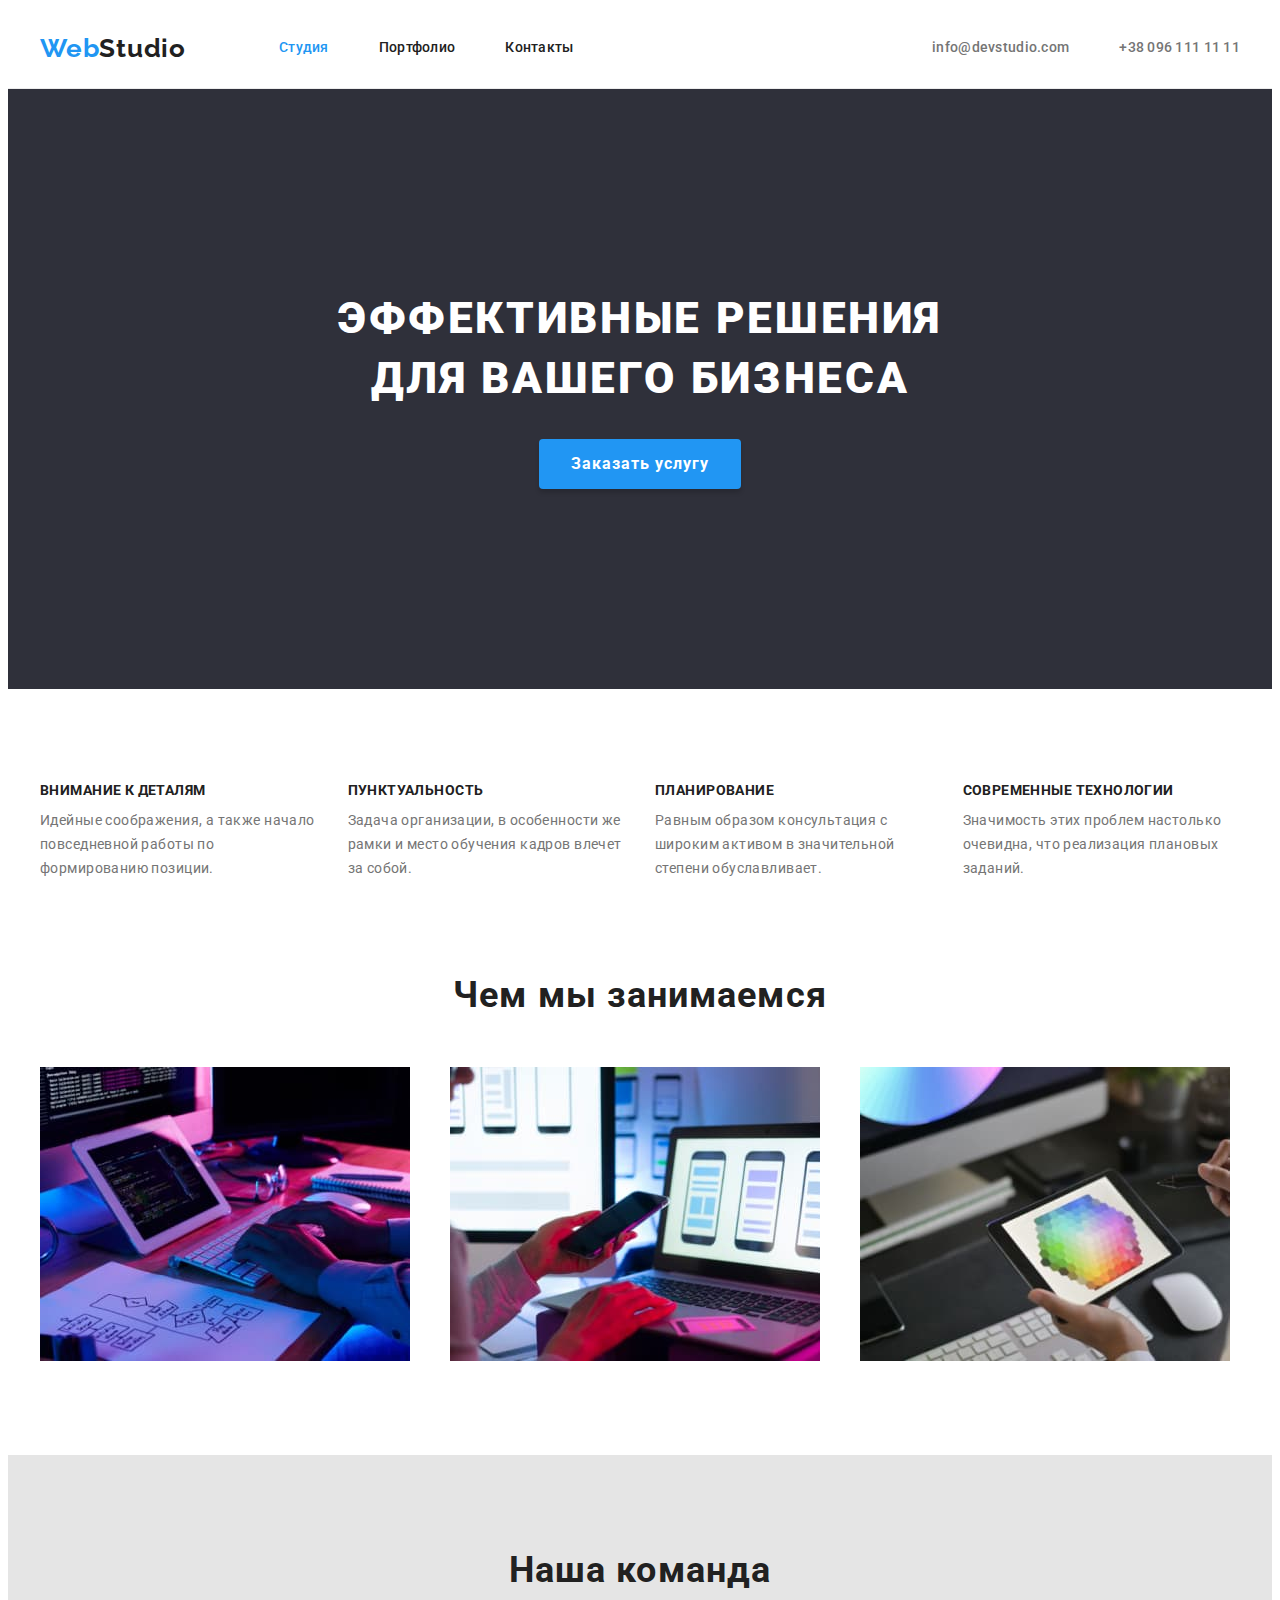
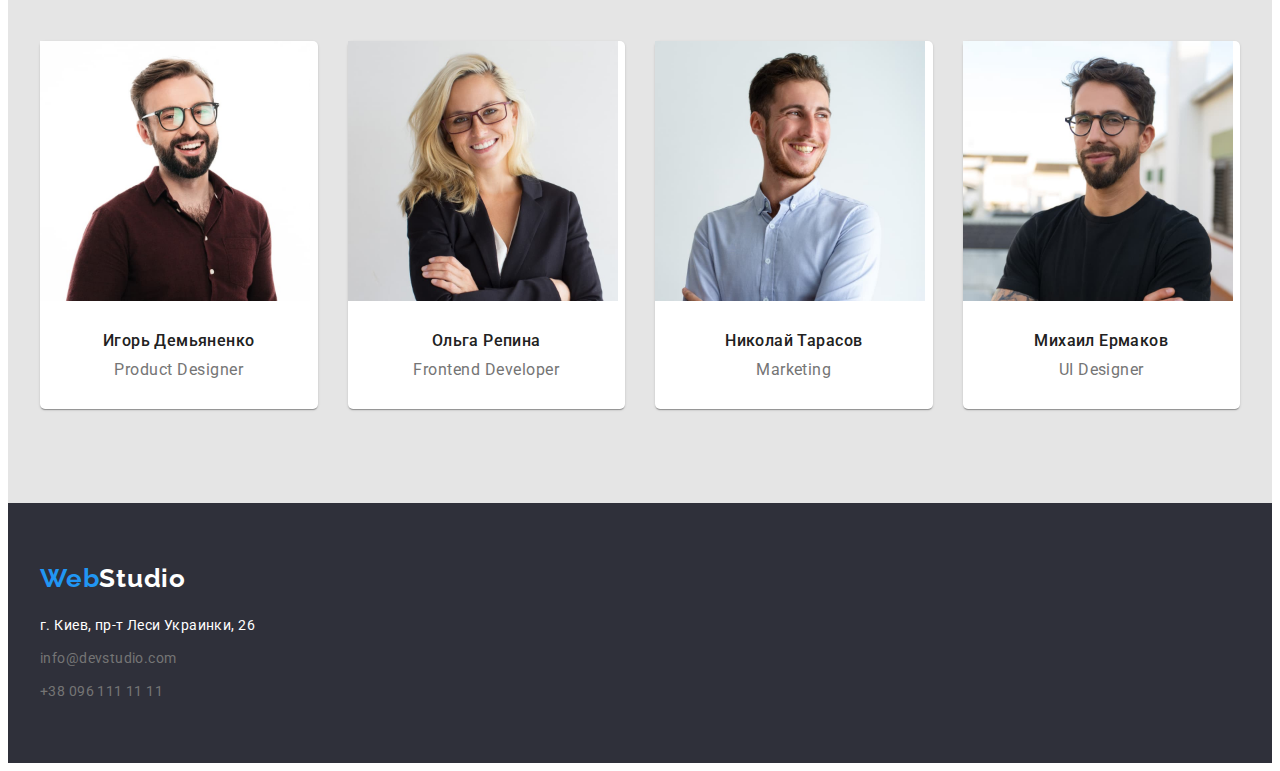
==== index.html @ f616d4c3 "Star files HW4" ====
<!DOCTYPE html>
<html lang="ru">
  <head>
    <meta charset="UTF-8" />
    <meta http-equiv="X-UA-Compatible" content="IE=edge" />
    <meta name="viewport" content="width=device-width, initial-scale=1.0" />
    <title>Homework 1</title>
    <link rel="preconnect" href="https://fonts.googleapis.com" />
    <link rel="preconnect" href="https://fonts.gstatic.com" crossorigin />
    <link
      href="https://fonts.googleapis.com/css2?family=Raleway:wght@700&family=Roboto:wght@400;500;700;900&display=swap"
      rel="stylesheet"
    />
    <link
      rel="stylesheet"
      href="https://cdnjs.cloudflare.com/ajax/libs/modern-normalize/1.1.0/modern-normalize.min.css"
      integrity="sha512-wpPYUAdjBVSE4KJnH1VR1HeZfpl1ub8YT/NKx4PuQ5NmX2tKuGu6U/JRp5y+Y8XG2tV+wKQpNHVUX03MfMFn9Q=="
      crossorigin="anonymous"
      referrerpolicy="no-referrer"
    />
    <link rel="stylesheet" href="./css/styles.css" />
  </head>
  <body>
    <header class="header">
      <div class="container">
        <nav class="nav">
          <a href="/" lang="en" class="logo"
            >Web<span class="logo-black">Studio</span></a
          >
          <ul class="list nav-list">
            <li class="item">
              <a href="" class="link nav-link current">Студия</a>
            </li>
            <li class="item">
              <a href="./portfolio.html" class="link nav-link">Портфолио</a>
            </li>
            <li class="item"><a href="" class="link nav-link">Контакты</a></li>
          </ul>
        </nav>
        <ul class="list head-contacts">
          <li class="item">
            <a href="mailto:info@devstudio.com" class="link contacts"
              >info@devstudio.com</a
            >
          </li>
          <li class="item">
            <a href="tel:+380961111111" class="link contacts"
              >+38 096 111 11 11</a
            >
          </li>
        </ul>
      </div>
    </header>
    <main>
      <section class="hero accent-section">
        <h1 class="hero-title">Эффективные решения для вашего бизнеса</h1>
        <button type="button" class="button">Заказать услугу</button>
      </section>
      <section class="benefits section">
        <div class="container">
          <h2 class="visually-hidden">Преимущества</h2>
          <ul class="list benefits-list card-set">
            <li class="benefits-item card-item">
              <h3 class="benefits-title">Внимание к деталям</h3>
              <p class="benefits-text">
                Идейные соображения, а также начало повседневной работы по
                формированию позиции.
              </p>
            </li>

            <li class="benefits-item card-item">
              <h3 class="benefits-title">Пунктуальность</h3>
              <p class="benefits-text">
                Задача организации, в особенности же рамки и место обучения
                кадров влечет за собой.
              </p>
            </li>

            <li class="benefits-item card-item">
              <h3 class="benefits-title">Планирование</h3>
              <p class="benefits-text">
                Равным образом консультация с широким активом в значительной
                степени обуславливает.
              </p>
            </li>

            <li class="benefits-item card-item">
              <h3 class="benefits-title">Современные технологии</h3>
              <p class="benefits-text">
                Значимость этих проблем настолько очевидна, что реализация
                плановых заданий.
              </p>
            </li>
          </ul>
        </div>
      </section>
      <section class="works section">
        <div class="container">
          <h2 class="section-title">Чем мы занимаемся</h2>
          <ul class="list works-list card-set">
            <li class="works-item card-item">
              <img
                src="./images/img1.jpg"
                alt="Планшет и клавиатура на столе"
                width="370"
                height="294"
              />
            </li>
            <li class="works-item card-item">
              <img
                src="./images/img2.jpg"
                alt="Ноутбук и телефон"
                width="370"
                height="294"
              />
            </li>
            <li class="works-item card-item">
              <img
                src="./images/img3.jpg"
                alt="Планшет"
                width="370"
                height="294"
              />
            </li>
          </ul>
        </div>
      </section>
      <section class="team section">
        <div class="container">
          <h2 class="section-title">Наша команда</h2>
          <ul class="list team-list card-set">
            <li class="team-item card-item">
              <img
                src="./images/photo1.jpg"
                alt="Фото Игоря Демьяненко"
                width="270"
                height="260"
              />
              <div class="team-card">
                <h3 class="team-name">Игорь Демьяненко</h3>
                <p lang="en" class="team-position">Product Designer</p>
              </div>
            </li>

            <li class="team-item card-item">
              <img
                src="./images/photo2.jpg"
                alt="Фото Ольги Репиной"
                width="270"
                height="260"
              />
              <div class="team-card">
                <h3 class="team-name">Ольга Репина</h3>
                <p lang="en" class="team-position">Frontend Developer</p>
              </div>
            </li>

            <li class="team-item card-item">
              <img
                src="./images/photo3.jpg"
                alt="Фото Николая Тарасова"
                width="270"
                height="260"
              />
              <div class="team-card">
                <h3 class="team-name">Николай Тарасов</h3>
                <p lang="en" class="team-position">Marketing</p>
              </div>
            </li>

            <li class="team-item card-item">
              <img
                src="./images/photo4.jpg"
                alt="Фото Михаила Ермакова"
                width="270"
                height="260"
              />
              <div class="team-card">
                <h3 class="team-name">Михаил Ермаков</h3>
                <p lang="en" class="team-position">UI Designer</p>
              </div>
            </li>
          </ul>
        </div>
      </section>
    </main>
    <footer class="footer accent-section">
      <div class="container">
        <a href="/" lang="en" class="logo"
          >Web<span class="logo-white">Studio</span></a
        >
        <address>
          <ul class="list address-list">
            <li class="item">
              <a
                href="https://goo.gl/maps/dsruA36R88fh7HZ89"
                target="_blank"
                rel="noopener noreferrer nofollow"
                class="link contacts"
              >
                г. Киев, пр-т Леси Украинки, 26
              </a>
            </li>
            <li class="item">
              <a href="mailto:info@devstudio.com" class="link contacts"
                >info@devstudio.com</a
              >
            </li>
            <li class="item">
              <a href="tel:+380961111111" class="link contacts"
                >+38 096 111 11 11</a
              >
            </li>
          </ul>
        </address>
      </div>
    </footer>
  </body>
</html>
---- css/styles.css ----
:root {
  --main-text-color: #757575;
  --black-text-color: #212121;
  --white-text-color: #ffffff;
  --accent-color: #2196f3;
  --main-background-color: #2f303a;
  --team-background-color: #e5e5e5;
  --filter-background-color: #f5f4fa;
  --button-radius: 4px;
  --button-shadow: 0px 4px 4px rgba(0, 0, 0, 0.15);
}

p,
h1,
h2,
h3,
h4,
h5,
h6 {
  margin: 0;
}

ul,
ol {
  margin: 0;
  padding-left: 0;
}

img {
  display: block;
  max-width: 100%;
  height: auto;
}

body {
  font-family: 'Roboto', sans-serif;
  font-size: 14px;
  line-height: 1.71;
  letter-spacing: 0.03em;
  color: var(--main-text-color);
}

.list {
  list-style: none;
}

.link {
  text-decoration: none;
  color: inherit;
}

.visually-hidden {
  position: absolute;
  width: 1px;
  height: 1px;
  margin: -1px;
  border: 0;
  padding: 0;
  white-space: nowrap;
  clip-path: inset(100%);
  clip: rect(0 0 0 0);
  overflow: hidden;
}

.section {
  padding-bottom: 94px;
  padding-top: 94px;
}

.benefits {
  padding-bottom: 0px;
}

.section-title {
  margin-bottom: 50px;
  font-size: 36px;
  line-height: 1.17;
  letter-spacing: 0.03em;
  color: var(--black-text-color);
  text-align: center;
}

.logo {
  font-family: 'Raleway', sans-serif;
  font-weight: 700;
  font-size: 26px;
  line-height: 1.19;
  letter-spacing: 0.03em;
  text-decoration: none;
  color: var(--accent-color);
}

.accent-section {
  background-color: var(--main-background-color);
}

.container {
  margin-left: auto;
  margin-right: auto;
  width: 1200px;
  padding-left: 15px;
  padding-right: 15px;
  /* outline: 1px solid red; */
}

.card-set {
  display: flex;
  flex-wrap: wrap;
  margin-left: -30px;
  margin-top: -30px;
}

.card-item {
  margin-left: 30px;
  margin-top: 30px;
}

/* ===============HEADER=============== */

.header .logo {
  margin-right: 93px;
}

.logo-black {
  color: var(--black-text-color);
}

.header {
  font-weight: 500;
  line-height: 1.14;
  letter-spacing: 0.02em;
  border-bottom: 1px solid #ececec;
}

.nav-list {
  display: flex;
  color: var(--black-text-color);
}

.nav-list .nav-link {
  display: block;
  padding-top: 32px;
  padding-bottom: 32px;
}

.nav-list .item:not(:last-child) {
  margin-right: 50px;
}

.nav-link:hover,
.contacts:hover,
/* .contacts[target='_blank']:hover, */
.nav-link:focus,
.contacts:focus,
/* .contacts[target='_blank']:focus, */
.nav-list .current {
  color: var(--accent-color);
}

.header .container {
  display: flex;
}

.nav {
  display: flex;
  align-items: center;
}

.head-contacts {
  display: flex;
  margin-left: auto;
  align-items: center;
}

.head-contacts .item:not(:last-child) {
  margin-right: 50px;
}

/* ===============HERO=============== */

.hero.accent-section {
  padding-top: 200px;
  padding-bottom: 200px;
}

.hero-title {
  margin: 0 auto 30px;
  width: 696px;
  font-weight: 900;
  font-size: 44px;
  line-height: 1.36;
  text-align: center;
  letter-spacing: 0.06em;
  text-transform: uppercase;
  color: var(--white-text-color);
}

.button {
  display: flex;
  padding: 10px 32px;
  margin: 0 auto;
  box-shadow: var(--button-shadow);
  border-radius: var(--button-radius);
  border: none;
  cursor: pointer;
  font-family: inherit;
  font-weight: 700;
  font-size: 16px;
  line-height: 1.88;
  align-items: center;
  text-align: center;
  letter-spacing: 0.06em;
  background-color: var(--accent-color);
  color: var(--white-text-color);
}

.button:hover,
.button:focus {
  background-color: #188ce8;
  color: var(--white-text-color);
}

/* ===============BENEFITS=============== */

.benefits-title {
  margin-bottom: 10px;

  font-size: 14px;
  line-height: 1.14;
  text-transform: uppercase;
  color: var(--black-text-color);
}

.benefits-list {
  display: flex;
}

.benefits-item {
  flex-basis: calc(100% / 4 - 30px);
}

/* ===============WORKS=============== */

.works-list {
  display: flex;
}

.works-item {
  flex-basis: calc(100% / 3 - 30px);
}

/* ===============TEAM=============== */

.team {
  background-color: var(--team-background-color);
}

.team-list {
  display: flex;
}

.team-item {
  background-color: var(--white-text-color);
  flex-basis: calc(100% / 4 - 30px);
  border-radius: 5px;
  box-shadow: 0px 2px 1px -1px rgba(0, 0, 0, 0.2),
    0px 1px 1px 0px rgba(0, 0, 0, 0.14), 0px 1px 3px 0px rgba(0, 0, 0, 0.12);
}

.team-card {
  padding-top: 30px;
  padding-bottom: 30px;
}

.team-name {
  margin-bottom: 10px;
  font-weight: 500;
  font-size: 16px;
  line-height: 1.19;
  text-align: center;
  color: var(--black-text-color);
}

.team-position {
  font-size: 16px;
  line-height: 1.19;
  text-align: center;
  letter-spacing: 0.03em;
}

/* ===============FOOTER=============== */

.footer.accent-section {
  padding-top: 60px;
  padding-bottom: 60px;
}

.footer .logo {
  display: block;
  margin-bottom: 20px;
}

.logo-white {
  color: var(--white-text-color);
}

.address-list {
  font-style: normal;
}

.address-list .item:nth-child(1) {
  color: var(--white-text-color);
}

.address-list .item:not(:last-child) {
  margin-bottom: 9px;
}

/* ===============PORTFOLIO=============== */
/* ===============BUTTON-FILTER=============== */

.work-exmpl {
  display: flex;
  margin-bottom: 50px;
  justify-content: center;
}

.button-filter {
  padding: 6px 22px;
  border-radius: var(--button-radius);
  border: none;
  cursor: pointer;
  font-family: inherit;
  font-weight: 500;
  font-size: 16px;
  line-height: 1.62;
  text-align: center;
  letter-spacing: 0.03em;
  background-color: var(--filter-background-color);
  color: var(--black-text-color);
}

.work-exmpl .item:not(:last-child) {
  margin-right: 8px;
}

.button-filter:hover,
.button-filter:focus,
.button-filter.current {
  background-color: var(--accent-color);
  color: var(--white-text-color);
}

.portfolio-item {
  background-color: var(--white-text-color);
  flex-basis: calc(100% / 3 - 30px);
}

.portfolio-item .link {
  display: block;
}

.portfolio-card {
  padding: 20px 24px;
  border: 1px solid #eeeeee;
}

.portfolio-title {
  margin-bottom: 4px;
  font-size: 18px;
  line-height: 2;
  letter-spacing: 0.06em;
  color: var(--black-text-color);
}

.portfolio-description {
  font-size: 16px;
  line-height: 1.88;
}
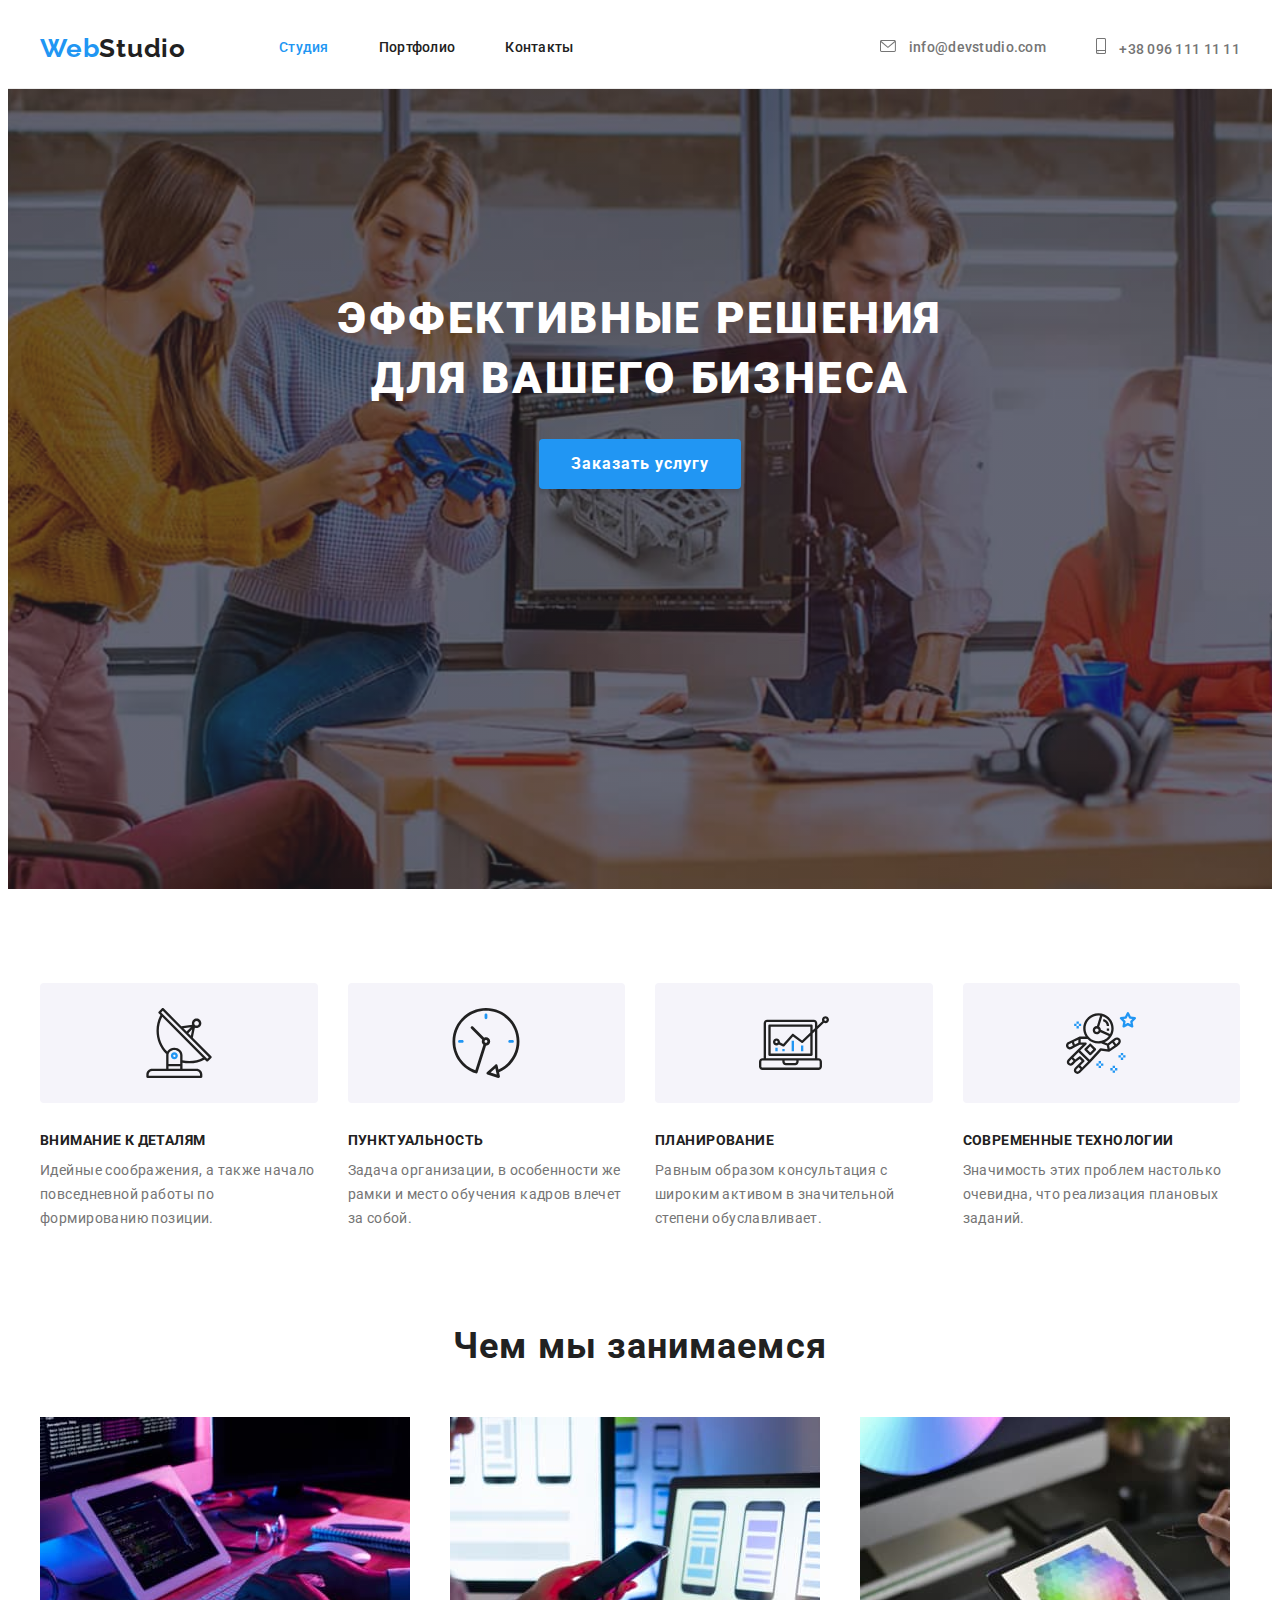
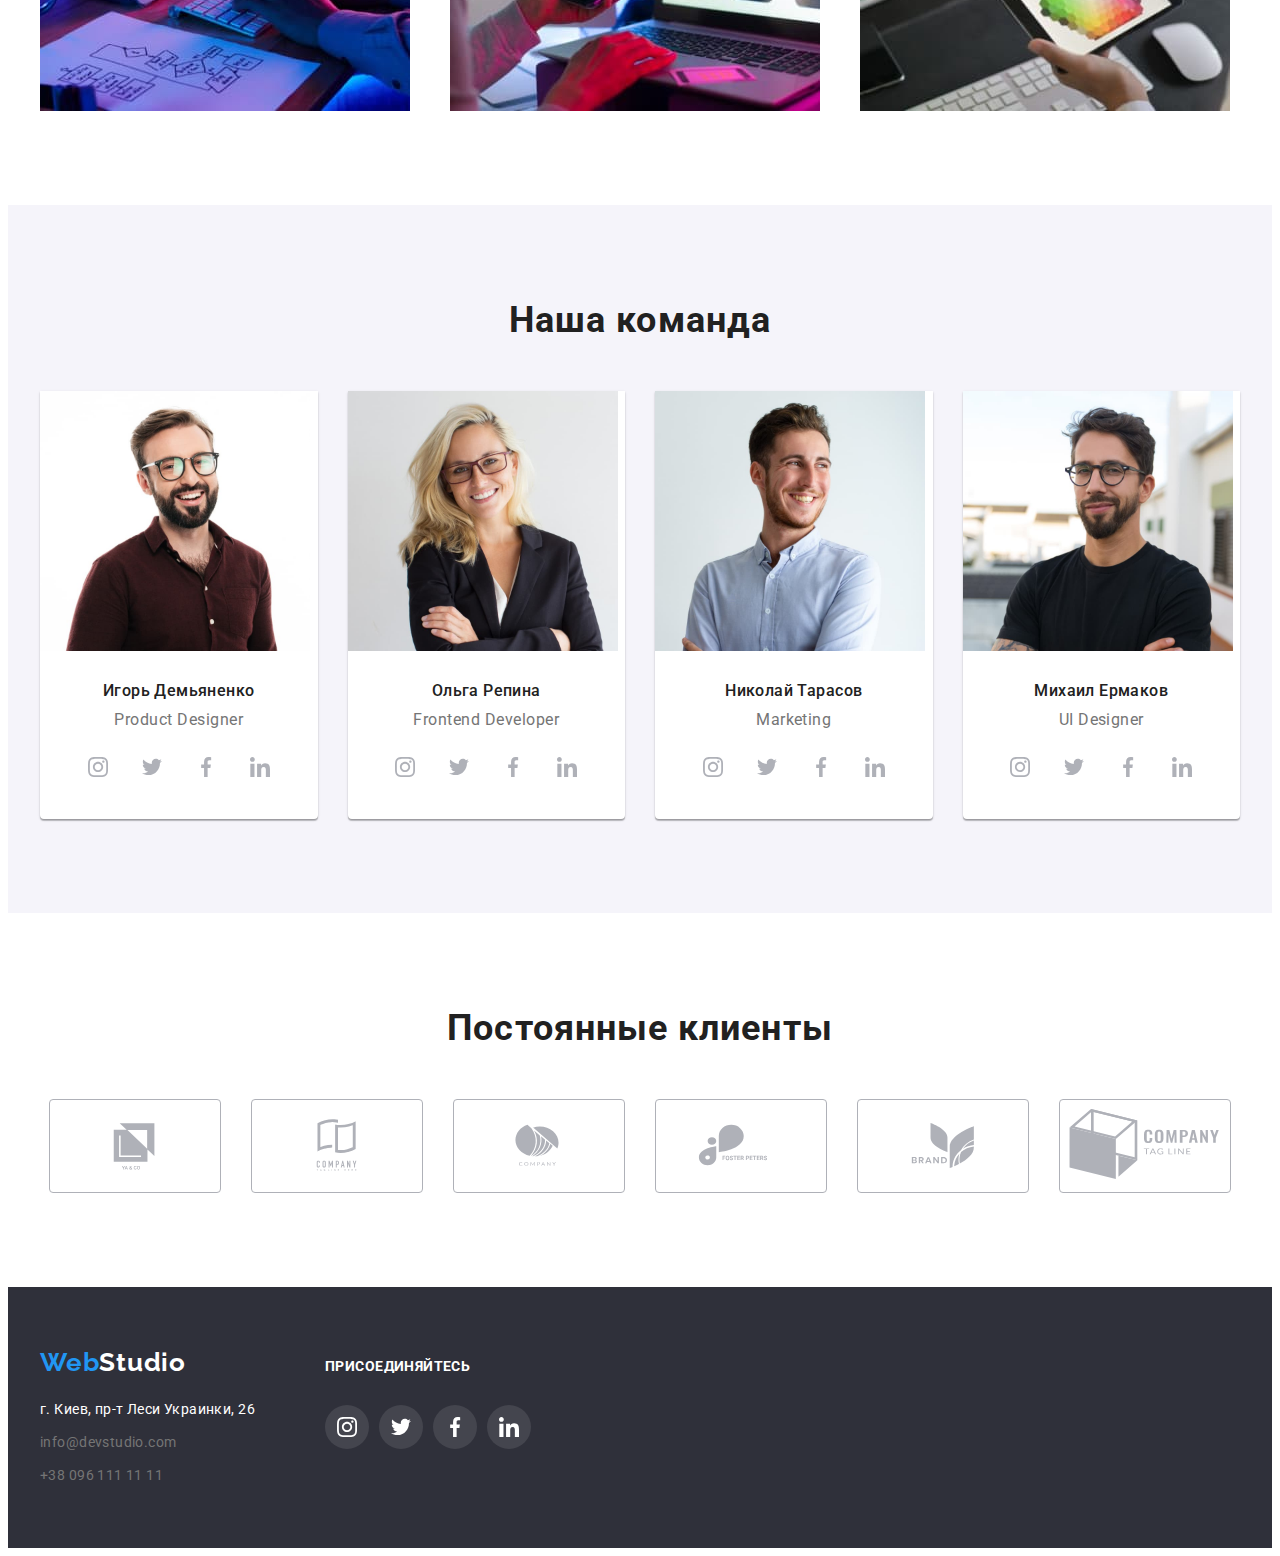
==== commit d689d2fe: "HW4 done" ====
--- a/index.html
+++ b/index.html
@@ -38,12 +38,18 @@
           </ul>
         </nav>
         <ul class="list head-contacts">
-          <li class="item">
+          <li class="head-contacts-item">
+            <svg class="icon-mail" width="16" height="12">
+              <use href="./images/icons.svg#icon-envelope"></use>
+            </svg>
             <a href="mailto:info@devstudio.com" class="link contacts"
               >info@devstudio.com</a
             >
           </li>
-          <li class="item">
+          <li class="head-contacts-item">
+            <svg class="icon-tel" width="10" height="16">
+              <use href="./images/icons.svg#icon-smartphone"></use>
+            </svg>
             <a href="tel:+380961111111" class="link contacts"
               >+38 096 111 11 11</a
             >
@@ -53,14 +59,21 @@
     </header>
     <main>
       <section class="hero accent-section">
-        <h1 class="hero-title">Эффективные решения для вашего бизнеса</h1>
-        <button type="button" class="button">Заказать услугу</button>
+        <div class="hero-content">
+          <h1 class="hero-title">Эффективные решения для вашего бизнеса</h1>
+          <button type="button" class="button">Заказать услугу</button>
+        </div>
       </section>
       <section class="benefits section">
         <div class="container">
           <h2 class="visually-hidden">Преимущества</h2>
           <ul class="list benefits-list card-set">
             <li class="benefits-item card-item">
+              <div class="benefits-thumb">
+                <svg class="benefits-icon" width="70" height="70">
+                  <use href="./images/icons.svg#icon-antenna"></use>
+                </svg>
+              </div>
               <h3 class="benefits-title">Внимание к деталям</h3>
               <p class="benefits-text">
                 Идейные соображения, а также начало повседневной работы по
@@ -69,6 +82,11 @@
             </li>
 
             <li class="benefits-item card-item">
+              <div class="benefits-thumb">
+                <svg class="benefits-icon" width="70" height="70">
+                  <use href="./images/icons.svg#icon-clock"></use>
+                </svg>
+              </div>
               <h3 class="benefits-title">Пунктуальность</h3>
               <p class="benefits-text">
                 Задача организации, в особенности же рамки и место обучения
@@ -77,6 +95,11 @@
             </li>
 
             <li class="benefits-item card-item">
+              <div class="benefits-thumb">
+                <svg class="benefits-icon" width="70" height="70">
+                  <use href="./images/icons.svg#icon-diagram"></use>
+                </svg>
+              </div>
               <h3 class="benefits-title">Планирование</h3>
               <p class="benefits-text">
                 Равным образом консультация с широким активом в значительной
@@ -85,6 +108,11 @@
             </li>
 
             <li class="benefits-item card-item">
+              <div class="benefits-thumb">
+                <svg class="benefits-icon" width="70" height="70">
+                  <use href="./images/icons.svg#icon-astronaut"></use>
+                </svg>
+              </div>
               <h3 class="benefits-title">Современные технологии</h3>
               <p class="benefits-text">
                 Значимость этих проблем настолько очевидна, что реализация
@@ -139,6 +167,36 @@
               <div class="team-card">
                 <h3 class="team-name">Игорь Демьяненко</h3>
                 <p lang="en" class="team-position">Product Designer</p>
+                <ul class="list social-list">
+                  <li class="item">
+                    <a class="link social-link" href="">
+                      <svg class="social-list-icon" width="20" height="20">
+                        <use href="./images/icons.svg#icon-instagram"></use>
+                      </svg>
+                    </a>
+                  </li>
+                  <li class="item">
+                    <a class="link social-link" href="">
+                      <svg class="social-list-icon" width="20" height="20">
+                        <use href="./images/icons.svg#icon-twitter"></use>
+                      </svg>
+                    </a>
+                  </li>
+                  <li class="item">
+                    <a class="link social-link" href="">
+                      <svg class="social-list-icon" width="20" height="20">
+                        <use href="./images/icons.svg#icon-facebook"></use>
+                      </svg>
+                    </a>
+                  </li>
+                  <li class="item">
+                    <a class="link social-link" href="">
+                      <svg class="social-list-icon" width="20" height="20">
+                        <use href="./images/icons.svg#icon-linkedin"></use>
+                      </svg>
+                    </a>
+                  </li>
+                </ul>
               </div>
             </li>
 
@@ -152,6 +210,36 @@
               <div class="team-card">
                 <h3 class="team-name">Ольга Репина</h3>
                 <p lang="en" class="team-position">Frontend Developer</p>
+                <ul class="list social-list">
+                  <li class="item">
+                    <a class="link social-link" href="">
+                      <svg class="social-list-icon" width="20" height="20">
+                        <use href="./images/icons.svg#icon-instagram"></use>
+                      </svg>
+                    </a>
+                  </li>
+                  <li class="item">
+                    <a class="link social-link" href="">
+                      <svg class="social-list-icon" width="20" height="20">
+                        <use href="./images/icons.svg#icon-twitter"></use>
+                      </svg>
+                    </a>
+                  </li>
+                  <li class="item">
+                    <a class="link social-link" href="">
+                      <svg class="social-list-icon" width="20" height="20">
+                        <use href="./images/icons.svg#icon-facebook"></use>
+                      </svg>
+                    </a>
+                  </li>
+                  <li class="item">
+                    <a class="link social-link" href="">
+                      <svg class="social-list-icon" width="20" height="20">
+                        <use href="./images/icons.svg#icon-linkedin"></use>
+                      </svg>
+                    </a>
+                  </li>
+                </ul>
               </div>
             </li>
 
@@ -165,6 +253,60 @@
               <div class="team-card">
                 <h3 class="team-name">Николай Тарасов</h3>
                 <p lang="en" class="team-position">Marketing</p>
+                <ul class="list social-list">
+                  <li class="item">
+                    <a class="link social-link" href="">
+                      <svg
+                        class="social-list-icon"
+                        width="20"
+                        height="20"
+                        width="20"
+                        height="20"
+                      >
+                        <use href="./images/icons.svg#icon-instagram"></use>
+                      </svg>
+                    </a>
+                  </li>
+                  <li class="item">
+                    <a class="link social-link" href="">
+                      <svg
+                        class="social-list-icon"
+                        width="20"
+                        height="20"
+                        width="20"
+                        height="20"
+                      >
+                        <use href="./images/icons.svg#icon-twitter"></use>
+                      </svg>
+                    </a>
+                  </li>
+                  <li class="item">
+                    <a class="link social-link" href="">
+                      <svg
+                        class="social-list-icon"
+                        width="20"
+                        height="20"
+                        width="20"
+                        height="20"
+                      >
+                        <use href="./images/icons.svg#icon-facebook"></use>
+                      </svg>
+                    </a>
+                  </li>
+                  <li class="item">
+                    <a class="link social-link" href="">
+                      <svg
+                        class="social-list-icon"
+                        width="20"
+                        height="20"
+                        width="20"
+                        height="20"
+                      >
+                        <use href="./images/icons.svg#icon-linkedin"></use>
+                      </svg>
+                    </a>
+                  </li>
+                </ul>
               </div>
             </li>
 
@@ -178,41 +320,155 @@
               <div class="team-card">
                 <h3 class="team-name">Михаил Ермаков</h3>
                 <p lang="en" class="team-position">UI Designer</p>
+                <ul class="list social-list">
+                  <li class="item">
+                    <a class="link social-link" href="">
+                      <svg class="social-list-icon" width="20" height="20">
+                        <use href="./images/icons.svg#icon-instagram"></use>
+                      </svg>
+                    </a>
+                  </li>
+                  <li class="item">
+                    <a class="link social-link" href="">
+                      <svg class="social-list-icon" width="20" height="20">
+                        <use href="./images/icons.svg#icon-twitter"></use>
+                      </svg>
+                    </a>
+                  </li>
+                  <li class="item">
+                    <a class="link social-link" href="">
+                      <svg class="social-list-icon" width="20" height="20">
+                        <use href="./images/icons.svg#icon-facebook"></use>
+                      </svg>
+                    </a>
+                  </li>
+                  <li class="item">
+                    <a class="link social-link" href="">
+                      <svg class="social-list-icon" width="20" height="20">
+                        <use href="./images/icons.svg#icon-linkedin"></use>
+                      </svg>
+                    </a>
+                  </li>
+                </ul>
               </div>
             </li>
           </ul>
         </div>
+      </section>
+      <section class="clients section">
+        <h2 class="section-title">Постоянные клиенты</h2>
+        <ul class="clients-list list">
+          <li class="item">
+            <a class="link clients-link" href="">
+              <svg class="clients-list-icon" width="106" height="60">
+                <use href="./images/icons.svg#icon-YaCo"></use>
+              </svg>
+            </a>
+          </li>
+          <li class="item">
+            <a class="link clients-link" href="">
+              <svg class="clients-list-icon" width="106" height="60">
+                <use href="./images/icons.svg#icon-company-1"></use>
+              </svg>
+            </a>
+          </li>
+          <li class="item">
+            <a class="link clients-link" href="">
+              <svg class="clients-list-icon" width="106" height="60">
+                <use href="./images/icons.svg#icon-company-2"></use>
+              </svg>
+            </a>
+          </li>
+          <li class="item">
+            <a class="link clients-link" href="">
+              <svg class="clients-list-icon" width="106" height="60">
+                <use href="./images/icons.svg#icon-fosterpeters"></use>
+              </svg>
+            </a>
+          </li>
+          <li class="item">
+            <a class="link clients-link" href="">
+              <svg class="clients-list-icon" width="106" height="60">
+                <use href="./images/icons.svg#icon-brand"></use>
+              </svg>
+            </a>
+          </li>
+          <li class="item">
+            <a class="link clients-link" href="">
+              <svg class="clients-list-icon">
+                <use href="./images/icons.svg#icon-company-3"></use>
+              </svg>
+            </a>
+          </li>
+        </ul>
       </section>
     </main>
     <footer class="footer accent-section">
       <div class="container">
-        <a href="/" lang="en" class="logo"
-          >Web<span class="logo-white">Studio</span></a
-        >
-        <address>
-          <ul class="list address-list">
-            <li class="item">
-              <a
-                href="https://goo.gl/maps/dsruA36R88fh7HZ89"
-                target="_blank"
-                rel="noopener noreferrer nofollow"
-                class="link contacts"
-              >
-                г. Киев, пр-т Леси Украинки, 26
+        <div class="column-one">
+          <a href="/" lang="en" class="logo"
+            >Web<span class="logo-white">Studio</span></a
+          >
+          <address class="address">
+            <ul class="list address-list">
+              <li class="item">
+                <a
+                  href="https://goo.gl/maps/dsruA36R88fh7HZ89"
+                  target="_blank"
+                  rel="noopener noreferrer nofollow"
+                  class="link address-list-contacts"
+                >
+                  г. Киев, пр-т Леси Украинки, 26
+                </a>
+              </li>
+              <li class="item">
+                <a
+                  href="mailto:info@devstudio.com"
+                  class="link address-list-contacts"
+                  >info@devstudio.com</a
+                >
+              </li>
+              <li class="item">
+                <a href="tel:+380961111111" class="link address-list-contacts"
+                  >+38 096 111 11 11</a
+                >
+              </li>
+            </ul>
+          </address>
+        </div>
+        <div class="column-two">
+          <h3 class="footer-title">Присоединяйтесь</h3>
+          <ul class="list footer-social-list">
+            <li class="item">
+              <a class="link footer-social-link" href="">
+                <svg class="footer-social-list-icon" width="20" height="20">
+                  <use href="./images/icons.svg#icon-instagram"></use>
+                </svg>
               </a>
             </li>
             <li class="item">
-              <a href="mailto:info@devstudio.com" class="link contacts"
-                >info@devstudio.com</a
-              >
-            </li>
-            <li class="item">
-              <a href="tel:+380961111111" class="link contacts"
-                >+38 096 111 11 11</a
-              >
+              <a class="link footer-social-link" href="">
+                <svg class="footer-social-list-icon" width="20" height="20">
+                  <use href="./images/icons.svg#icon-twitter"></use>
+                </svg>
+              </a>
+            </li>
+            <li class="item">
+              <a class="link footer-social-link" href="">
+                <svg class="footer-social-list-icon" width="20" height="20">
+                  <use href="./images/icons.svg#icon-facebook"></use>
+                </svg>
+              </a>
+            </li>
+            <li class="item">
+              <a class="link footer-social-link" href="">
+                <svg class="footer-social-list-icon" width="20" height="20">
+                  <use href="./images/icons.svg#icon-linkedin"></use>
+                </svg>
+              </a>
             </li>
           </ul>
-        </address>
+        </div>
       </div>
     </footer>
   </body>
--- a/css/styles.css
+++ b/css/styles.css
@@ -4,8 +4,9 @@
   --white-text-color: #ffffff;
   --accent-color: #2196f3;
   --main-background-color: #2f303a;
-  --team-background-color: #e5e5e5;
-  --filter-background-color: #f5f4fa;
+  --second-background-color: #f5f4fa;
+  --white-background-color: #ffffff;
+  --link-color: #afb1b8;
   --button-radius: 4px;
   --button-shadow: 0px 4px 4px rgba(0, 0, 0, 0.15);
 }
@@ -148,15 +149,23 @@
 }
 
 .nav-link:hover,
-.contacts:hover,
-/* .contacts[target='_blank']:hover, */
 .nav-link:focus,
-.contacts:focus,
-/* .contacts[target='_blank']:focus, */
-.nav-list .current {
+.nav-list .current,
+.head-contacts-item:hover,
+.head-contacts-item:focus {
   color: var(--accent-color);
 }
 
+.icon-mail {
+  margin-right: 10px;
+  fill: currentColor;
+}
+
+.icon-tel {
+  margin-right: 10px;
+  fill: currentColor;
+}
+
 .header .container {
   display: flex;
 }
@@ -172,18 +181,30 @@
   align-items: center;
 }
 
-.head-contacts .item:not(:last-child) {
+.head-contacts .head-contacts-item:not(:last-child) {
   margin-right: 50px;
 }
 
 /* ===============HERO=============== */
 
-.hero.accent-section {
+.hero-content {
+  max-width: 1600px;
+  min-height: 600px;
+  margin-left: auto;
+  margin-right: auto;
   padding-top: 200px;
-  padding-bottom: 200px;
-}
-
-.hero-title {
+  background-image: linear-gradient(
+      to right,
+      rgba(47, 48, 58, 0.4),
+      rgba(47, 48, 58, 0.4)
+    ),
+    url(../images/hero.jpg);
+  background-size: cover;
+  background-position: center;
+  background-repeat: no-repeat;
+}
+
+.hero .hero-title {
   margin: 0 auto 30px;
   width: 696px;
   font-weight: 900;
@@ -224,7 +245,6 @@
 
 .benefits-title {
   margin-bottom: 10px;
-
   font-size: 14px;
   line-height: 1.14;
   text-transform: uppercase;
@@ -239,6 +259,16 @@
   flex-basis: calc(100% / 4 - 30px);
 }
 
+.benefits-thumb {
+  display: flex;
+  justify-content: center;
+  align-items: center;
+  height: 120px;
+  margin-bottom: 30px;
+  background-color: var(--second-background-color);
+  border-radius: var(--button-radius);
+}
+
 /* ===============WORKS=============== */
 
 .works-list {
@@ -252,7 +282,7 @@
 /* ===============TEAM=============== */
 
 .team {
-  background-color: var(--team-background-color);
+  background-color: var(--second-background-color);
 }
 
 .team-list {
@@ -260,11 +290,11 @@
 }
 
 .team-item {
-  background-color: var(--white-text-color);
+  background-color: var(--white-background-color);
   flex-basis: calc(100% / 4 - 30px);
-  border-radius: 5px;
-  box-shadow: 0px 2px 1px -1px rgba(0, 0, 0, 0.2),
-    0px 1px 1px 0px rgba(0, 0, 0, 0.14), 0px 1px 3px 0px rgba(0, 0, 0, 0.12);
+  box-shadow: 0px 1px 3px rgba(0, 0, 0, 0.12), 0px 1px 1px rgba(0, 0, 0, 0.14),
+    0px 2px 1px rgba(0, 0, 0, 0.2);
+  border-radius: 0px 0px 4px 4px;
 }
 
 .team-card {
@@ -282,17 +312,87 @@
 }
 
 .team-position {
+  margin-bottom: 16px;
   font-size: 16px;
   line-height: 1.19;
   text-align: center;
   letter-spacing: 0.03em;
 }
 
+.social-list {
+  display: flex;
+  justify-content: center;
+}
+
+.social-link {
+  display: flex;
+  justify-content: center;
+  align-items: center;
+  width: 44px;
+  height: 44px;
+  border-radius: 50%;
+  color: var(--link-color);
+  background-color: var(--white-background-color);
+}
+
+.social-link:hover {
+  color: var(--white-text-color);
+  background-color: var(--accent-color);
+}
+
+.social-list-icon {
+  fill: currentColor;
+}
+
+.social-list .item:not(:last-child) {
+  margin-right: 10px;
+}
+
+/* ===============CLIENTS=============== */
+
+.clients-list {
+  display: flex;
+  justify-content: center;
+}
+
+.clients-link {
+  display: flex;
+  justify-content: center;
+  align-items: center;
+  width: 170px;
+  height: 92px;
+  border-radius: var(--button-radius);
+  border: 1px solid var(--link-color);
+  color: var(--link-color);
+}
+
+.clients-link:hover,
+.clients-link:focus {
+  border: 1px solid var(--accent-color);
+  color: var(--accent-color);
+}
+
+.clients-list .item:not(:last-child) {
+  margin-right: 30px;
+}
+
+.clients-list-icon {
+  fill: currentColor;
+}
+
 /* ===============FOOTER=============== */
 
-.footer.accent-section {
+.footer {
   padding-top: 60px;
   padding-bottom: 60px;
+}
+
+.footer .container {
+  display: flex;
+}
+
+.column-one {
+  margin-right: 70px;
 }
 
 .footer .logo {
@@ -304,6 +404,10 @@
   color: var(--white-text-color);
 }
 
+.address {
+  display: flex;
+}
+
 .address-list {
   font-style: normal;
 }
@@ -314,6 +418,50 @@
 
 .address-list .item:not(:last-child) {
   margin-bottom: 9px;
+}
+
+.address-list-contacts:hover,
+.address-list-contacts:focus {
+  color: var(--accent-color);
+}
+
+.footer-title {
+  margin-top: 12px;
+  margin-bottom: 30px;
+  font-size: 14px;
+  line-height: 1.14;
+  letter-spacing: 0.03em;
+  color: #ffffff;
+  text-transform: uppercase;
+}
+
+.footer-social-list {
+  display: flex;
+  justify-content: center;
+}
+
+.footer-social-link {
+  display: flex;
+  justify-content: center;
+  align-items: center;
+  width: 44px;
+  height: 44px;
+  border-radius: 50%;
+  color: var(--white-text-color);
+  background-color: rgba(255, 255, 255, 0.1);
+}
+
+.footer-social-link:hover,
+.footer-social-link:focus {
+  background-color: var(--accent-color);
+}
+
+.footer-social-list-icon {
+  fill: currentColor;
+}
+
+.footer-social-list .item:not(:last-child) {
+  margin-right: 10px;
 }
 
 /* ===============PORTFOLIO=============== */
@@ -336,7 +484,7 @@
   line-height: 1.62;
   text-align: center;
   letter-spacing: 0.03em;
-  background-color: var(--filter-background-color);
+  background-color: var(--second-background-color);
   color: var(--black-text-color);
 }
 
@@ -349,15 +497,23 @@
 .button-filter.current {
   background-color: var(--accent-color);
   color: var(--white-text-color);
+  box-shadow: 0px 3px 1px rgba(0, 0, 0, 0.1), 0px 1px 2px rgba(0, 0, 0, 0.08),
+    0px 2px 2px rgba(0, 0, 0, 0.12);
 }
 
 .portfolio-item {
-  background-color: var(--white-text-color);
+  background-color: var(--white-background-color);
   flex-basis: calc(100% / 3 - 30px);
 }
 
 .portfolio-item .link {
   display: block;
+}
+
+.portfolio-item .link:hover,
+.portfolio-item .link:focus {
+  box-shadow: 0px 1px 1px rgba(0, 0, 0, 0.12), 0px 4px 4px rgba(0, 0, 0, 0.06),
+    1px 4px 6px rgba(0, 0, 0, 0.16);
 }
 
 .portfolio-card {
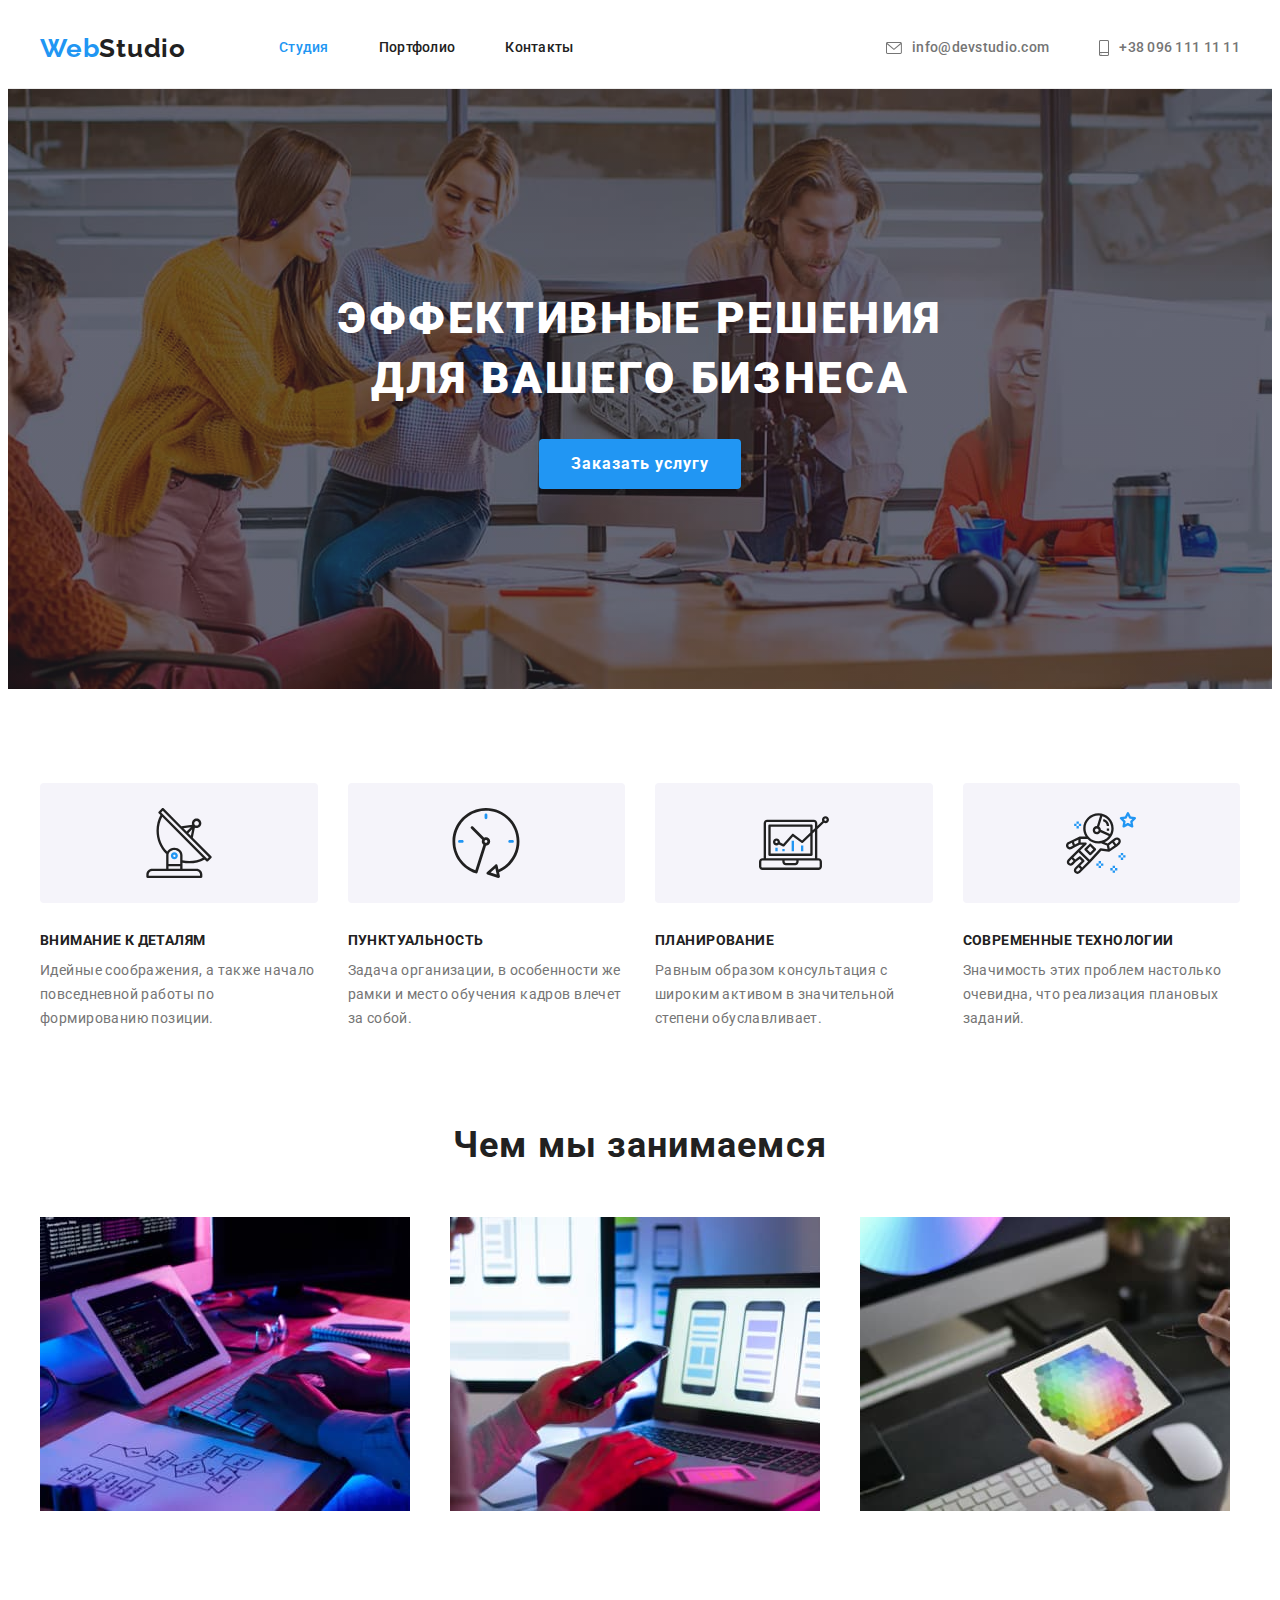
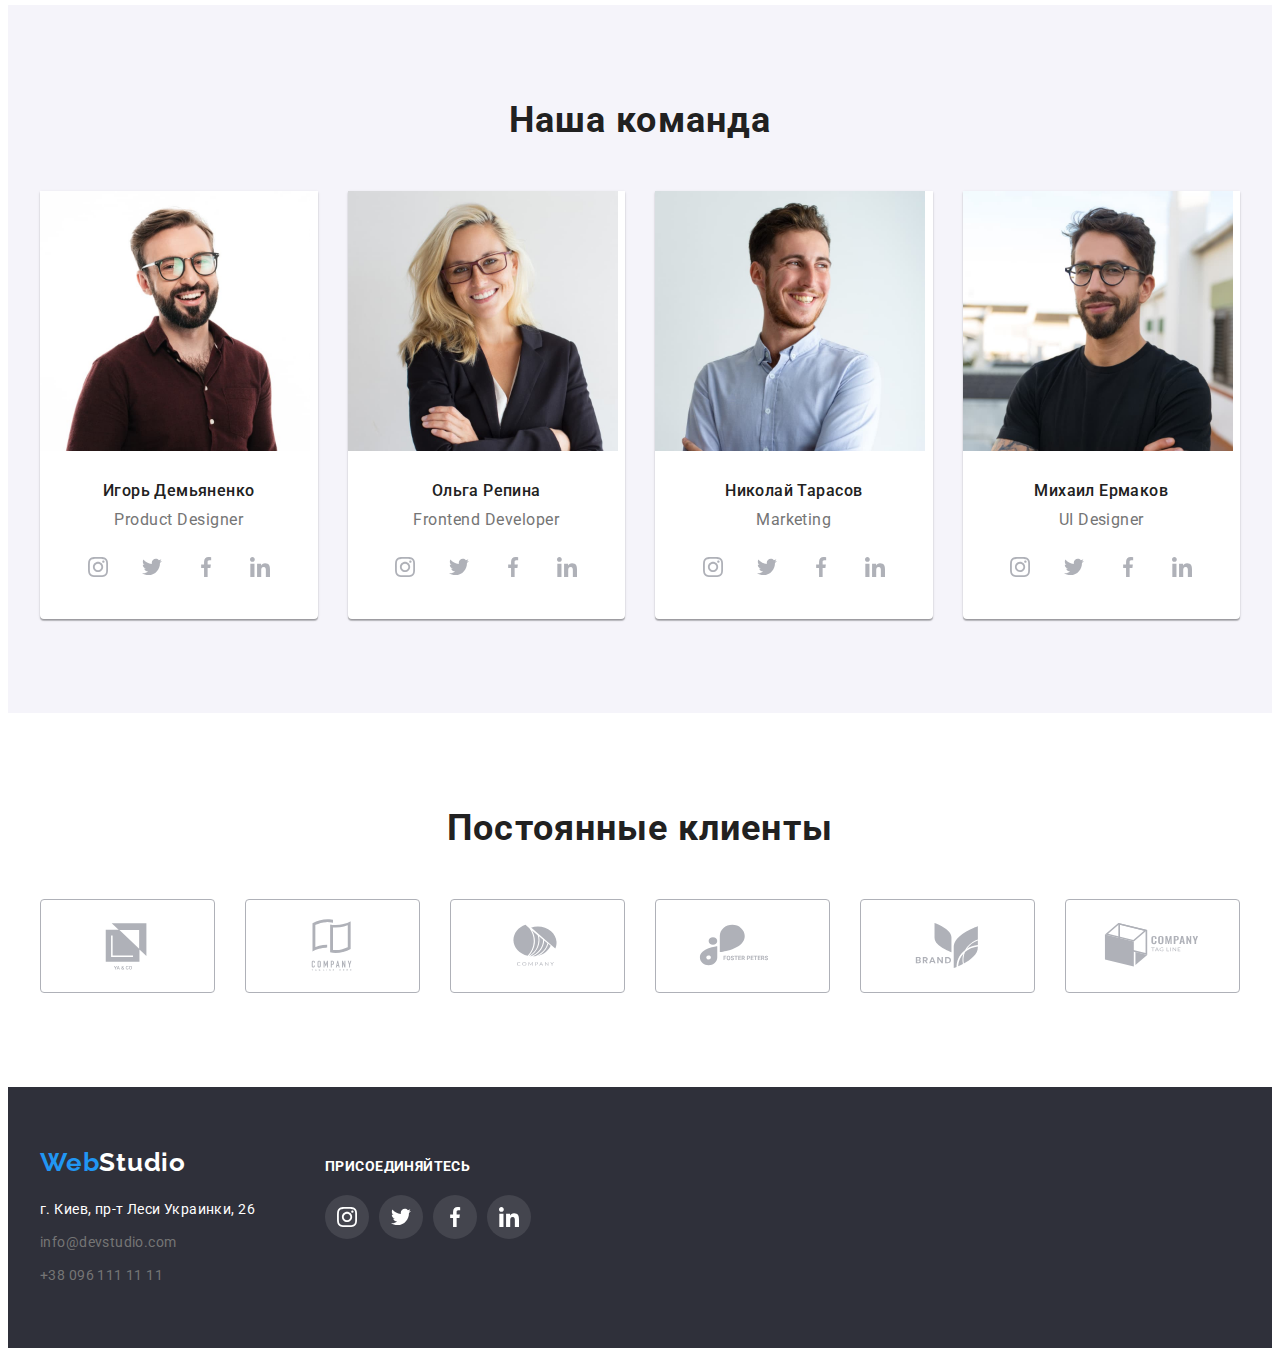
==== commit 41340c64: "HW4 fixed" ====
--- a/index.html
+++ b/index.html
@@ -39,19 +39,19 @@
         </nav>
         <ul class="list head-contacts">
           <li class="head-contacts-item">
-            <svg class="icon-mail" width="16" height="12">
-              <use href="./images/icons.svg#icon-envelope"></use>
-            </svg>
-            <a href="mailto:info@devstudio.com" class="link contacts"
-              >info@devstudio.com</a
+            <a href="mailto:info@devstudio.com" class="link head-contacts-link">
+              <svg class="icon-mail" width="16" height="12">
+                <use href="./images/icons.svg#icon-envelope"></use>
+              </svg>
+              info@devstudio.com</a
             >
           </li>
           <li class="head-contacts-item">
-            <svg class="icon-tel" width="10" height="16">
-              <use href="./images/icons.svg#icon-smartphone"></use>
-            </svg>
-            <a href="tel:+380961111111" class="link contacts"
-              >+38 096 111 11 11</a
+            <a href="tel:+380961111111" class="link head-contacts-link">
+              <svg class="icon-tel" width="10" height="16">
+                <use href="./images/icons.svg#icon-smartphone"></use>
+              </svg>
+              +38 096 111 11 11</a
             >
           </li>
         </ul>
@@ -59,7 +59,7 @@
     </header>
     <main>
       <section class="hero accent-section">
-        <div class="hero-content">
+        <div class="container">
           <h1 class="hero-title">Эффективные решения для вашего бизнеса</h1>
           <button type="button" class="button">Заказать услугу</button>
         </div>
@@ -256,52 +256,28 @@
                 <ul class="list social-list">
                   <li class="item">
                     <a class="link social-link" href="">
-                      <svg
-                        class="social-list-icon"
-                        width="20"
-                        height="20"
-                        width="20"
-                        height="20"
-                      >
+                      <svg class="social-list-icon" width="20" height="20">
                         <use href="./images/icons.svg#icon-instagram"></use>
                       </svg>
                     </a>
                   </li>
                   <li class="item">
                     <a class="link social-link" href="">
-                      <svg
-                        class="social-list-icon"
-                        width="20"
-                        height="20"
-                        width="20"
-                        height="20"
-                      >
+                      <svg class="social-list-icon" width="20" height="20">
                         <use href="./images/icons.svg#icon-twitter"></use>
                       </svg>
                     </a>
                   </li>
                   <li class="item">
                     <a class="link social-link" href="">
-                      <svg
-                        class="social-list-icon"
-                        width="20"
-                        height="20"
-                        width="20"
-                        height="20"
-                      >
+                      <svg class="social-list-icon" width="20" height="20">
                         <use href="./images/icons.svg#icon-facebook"></use>
                       </svg>
                     </a>
                   </li>
                   <li class="item">
                     <a class="link social-link" href="">
-                      <svg
-                        class="social-list-icon"
-                        width="20"
-                        height="20"
-                        width="20"
-                        height="20"
-                      >
+                      <svg class="social-list-icon" width="20" height="20">
                         <use href="./images/icons.svg#icon-linkedin"></use>
                       </svg>
                     </a>
@@ -356,54 +332,56 @@
         </div>
       </section>
       <section class="clients section">
-        <h2 class="section-title">Постоянные клиенты</h2>
-        <ul class="clients-list list">
-          <li class="item">
-            <a class="link clients-link" href="">
-              <svg class="clients-list-icon" width="106" height="60">
-                <use href="./images/icons.svg#icon-YaCo"></use>
-              </svg>
-            </a>
-          </li>
-          <li class="item">
-            <a class="link clients-link" href="">
-              <svg class="clients-list-icon" width="106" height="60">
-                <use href="./images/icons.svg#icon-company-1"></use>
-              </svg>
-            </a>
-          </li>
-          <li class="item">
-            <a class="link clients-link" href="">
-              <svg class="clients-list-icon" width="106" height="60">
-                <use href="./images/icons.svg#icon-company-2"></use>
-              </svg>
-            </a>
-          </li>
-          <li class="item">
-            <a class="link clients-link" href="">
-              <svg class="clients-list-icon" width="106" height="60">
-                <use href="./images/icons.svg#icon-fosterpeters"></use>
-              </svg>
-            </a>
-          </li>
-          <li class="item">
-            <a class="link clients-link" href="">
-              <svg class="clients-list-icon" width="106" height="60">
-                <use href="./images/icons.svg#icon-brand"></use>
-              </svg>
-            </a>
-          </li>
-          <li class="item">
-            <a class="link clients-link" href="">
-              <svg class="clients-list-icon">
-                <use href="./images/icons.svg#icon-company-3"></use>
-              </svg>
-            </a>
-          </li>
-        </ul>
+        <div class="container">
+          <h2 class="section-title">Постоянные клиенты</h2>
+          <ul class="clients-list list card-set">
+            <li class="clients-item card-item">
+              <a class="link clients-link" href="">
+                <svg class="clients-list-icon" width="106" height="60">
+                  <use href="./images/icons.svg#icon-YaCo"></use>
+                </svg>
+              </a>
+            </li>
+            <li class="clients-item card-item">
+              <a class="link clients-link" href="">
+                <svg class="clients-list-icon" width="106" height="60">
+                  <use href="./images/icons.svg#icon-company-1"></use>
+                </svg>
+              </a>
+            </li>
+            <li class="clients-item card-item">
+              <a class="link clients-link" href="">
+                <svg class="clients-list-icon" width="106" height="60">
+                  <use href="./images/icons.svg#icon-company-2"></use>
+                </svg>
+              </a>
+            </li>
+            <li class="clients-item card-item">
+              <a class="link clients-link" href="">
+                <svg class="clients-list-icon" width="106" height="60">
+                  <use href="./images/icons.svg#icon-fosterpeters"></use>
+                </svg>
+              </a>
+            </li>
+            <li class="clients-item card-item">
+              <a class="link clients-link" href="">
+                <svg class="clients-list-icon" width="106" height="60">
+                  <use href="./images/icons.svg#icon-brand"></use>
+                </svg>
+              </a>
+            </li>
+            <li class="clients-item card-item">
+              <a class="link clients-link" href="">
+                <svg class="clients-list-icon" width="106" height="60">
+                  <use href="./images/icons.svg#icon-company-3"></use>
+                </svg>
+              </a>
+            </li>
+          </ul>
+        </div>
       </section>
     </main>
-    <footer class="footer accent-section">
+    <footer class="footer">
       <div class="container">
         <div class="column-one">
           <a href="/" lang="en" class="logo"
@@ -438,31 +416,31 @@
         </div>
         <div class="column-two">
           <h3 class="footer-title">Присоединяйтесь</h3>
-          <ul class="list footer-social-list">
-            <li class="item">
-              <a class="link footer-social-link" href="">
-                <svg class="footer-social-list-icon" width="20" height="20">
+          <ul class="list social-list">
+            <li class="item">
+              <a class="link social-link" href="">
+                <svg class="social-list-icon" width="20" height="20">
                   <use href="./images/icons.svg#icon-instagram"></use>
                 </svg>
               </a>
             </li>
             <li class="item">
-              <a class="link footer-social-link" href="">
-                <svg class="footer-social-list-icon" width="20" height="20">
+              <a class="link social-link" href="">
+                <svg class="social-list-icon" width="20" height="20">
                   <use href="./images/icons.svg#icon-twitter"></use>
                 </svg>
               </a>
             </li>
             <li class="item">
-              <a class="link footer-social-link" href="">
-                <svg class="footer-social-list-icon" width="20" height="20">
+              <a class="link social-link" href="">
+                <svg class="social-list-icon" width="20" height="20">
                   <use href="./images/icons.svg#icon-facebook"></use>
                 </svg>
               </a>
             </li>
             <li class="item">
-              <a class="link footer-social-link" href="">
-                <svg class="footer-social-list-icon" width="20" height="20">
+              <a class="link social-link" href="">
+                <svg class="social-list-icon" width="20" height="20">
                   <use href="./images/icons.svg#icon-linkedin"></use>
                 </svg>
               </a>
--- a/css/styles.css
+++ b/css/styles.css
@@ -91,10 +91,6 @@
   color: var(--accent-color);
 }
 
-.accent-section {
-  background-color: var(--main-background-color);
-}
-
 .container {
   margin-left: auto;
   margin-right: auto;
@@ -151,9 +147,14 @@
 .nav-link:hover,
 .nav-link:focus,
 .nav-list .current,
-.head-contacts-item:hover,
-.head-contacts-item:focus {
+.head-contacts-link:hover,
+.head-contacts-link:focus {
   color: var(--accent-color);
+}
+
+.head-contacts-link {
+  display: flex;
+  align-items: center;
 }
 
 .icon-mail {
@@ -187,12 +188,12 @@
 
 /* ===============HERO=============== */
 
-.hero-content {
+.hero {
   max-width: 1600px;
-  min-height: 600px;
   margin-left: auto;
   margin-right: auto;
   padding-top: 200px;
+  padding-bottom: 200px;
   background-image: linear-gradient(
       to right,
       rgba(47, 48, 58, 0.4),
@@ -251,10 +252,6 @@
   color: var(--black-text-color);
 }
 
-.benefits-list {
-  display: flex;
-}
-
 .benefits-item {
   flex-basis: calc(100% / 4 - 30px);
 }
@@ -271,10 +268,6 @@
 
 /* ===============WORKS=============== */
 
-.works-list {
-  display: flex;
-}
-
 .works-item {
   flex-basis: calc(100% / 3 - 30px);
 }
@@ -283,10 +276,6 @@
 
 .team {
   background-color: var(--second-background-color);
-}
-
-.team-list {
-  display: flex;
 }
 
 .team-item {
@@ -335,7 +324,8 @@
   background-color: var(--white-background-color);
 }
 
-.social-link:hover {
+.social-link:hover,
+.social-link:focus {
   color: var(--white-text-color);
   background-color: var(--accent-color);
 }
@@ -350,16 +340,14 @@
 
 /* ===============CLIENTS=============== */
 
-.clients-list {
+.clients-item {
+  flex-basis: calc(100% / 6 - 30px);
+}
+
+.clients-link {
   display: flex;
   justify-content: center;
-}
-
-.clients-link {
-  display: flex;
-  justify-content: center;
-  align-items: center;
-  width: 170px;
+  align-items: center;
   height: 92px;
   border-radius: var(--button-radius);
   border: 1px solid var(--link-color);
@@ -372,10 +360,6 @@
   color: var(--accent-color);
 }
 
-.clients-list .item:not(:last-child) {
-  margin-right: 30px;
-}
-
 .clients-list-icon {
   fill: currentColor;
 }
@@ -385,10 +369,12 @@
 .footer {
   padding-top: 60px;
   padding-bottom: 60px;
+  background-color: var(--main-background-color);
 }
 
 .footer .container {
   display: flex;
+  align-items: baseline;
 }
 
 .column-one {
@@ -426,8 +412,7 @@
 }
 
 .footer-title {
-  margin-top: 12px;
-  margin-bottom: 30px;
+  margin-bottom: 20px;
   font-size: 14px;
   line-height: 1.14;
   letter-spacing: 0.03em;
@@ -435,33 +420,14 @@
   text-transform: uppercase;
 }
 
-.footer-social-list {
-  display: flex;
-  justify-content: center;
-}
-
-.footer-social-link {
-  display: flex;
-  justify-content: center;
-  align-items: center;
-  width: 44px;
-  height: 44px;
-  border-radius: 50%;
+.footer .social-link {
   color: var(--white-text-color);
   background-color: rgba(255, 255, 255, 0.1);
 }
 
-.footer-social-link:hover,
-.footer-social-link:focus {
+.footer .social-link:hover,
+.footer .social-link:focus {
   background-color: var(--accent-color);
-}
-
-.footer-social-list-icon {
-  fill: currentColor;
-}
-
-.footer-social-list .item:not(:last-child) {
-  margin-right: 10px;
 }
 
 /* ===============PORTFOLIO=============== */
